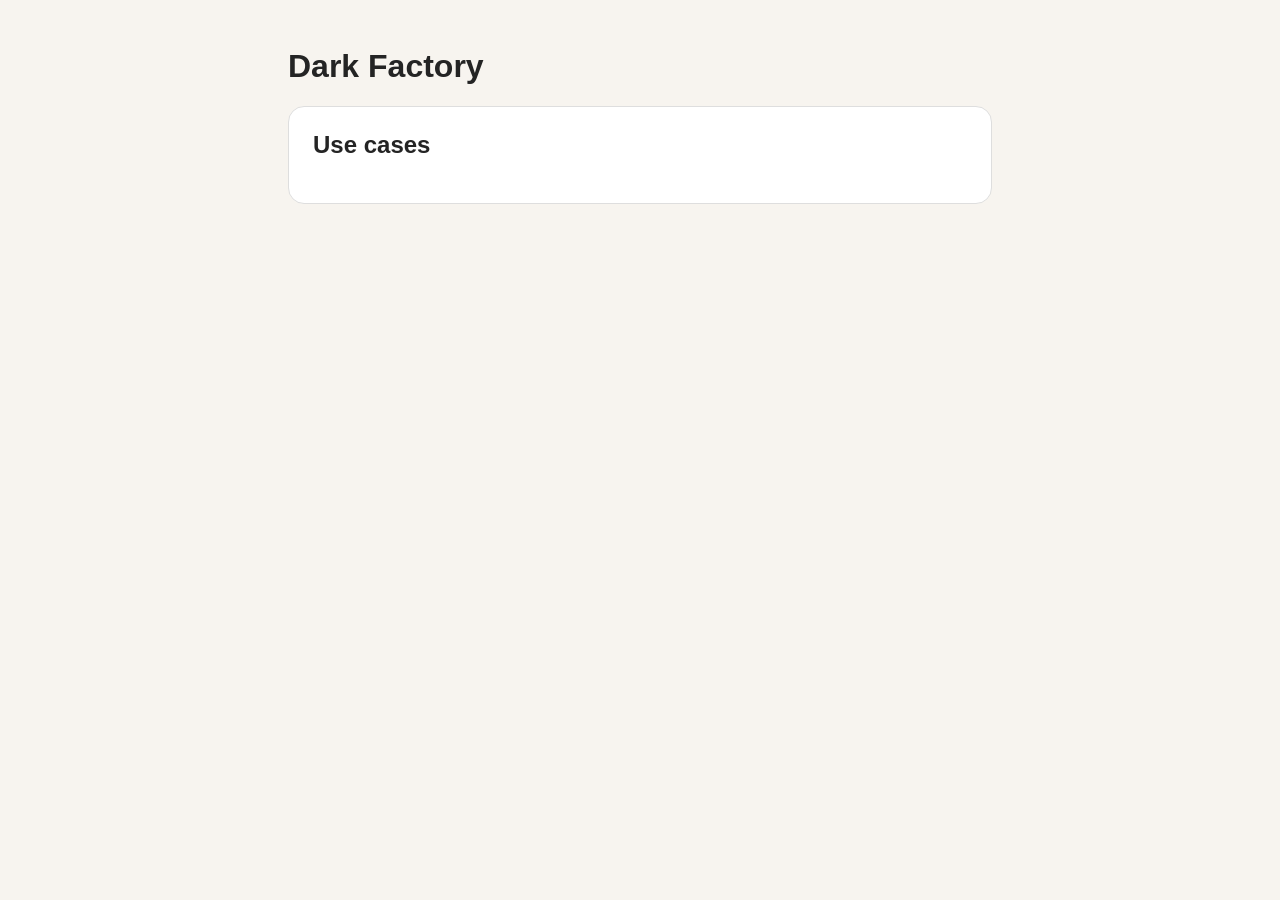
==== scripts/pages-index.html @ cdaf300a "Publish use cases to GitHub Pages Co-authored-by: Copilot App <223556219+Copilot@users.noreply.githu" ====
<!doctype html>
<html lang="en">
<head>
  <meta charset="utf-8">
  <meta name="viewport" content="width=device-width, initial-scale=1">
  <title>Dark Factory use cases</title>
  <script>
    (() => {
      const param = new URLSearchParams(window.location.search).get("clawpilotTheme");
      const theme =
        param || (window.matchMedia("(prefers-color-scheme: dark)").matches ? "dark" : "light");
      document.documentElement.setAttribute("data-theme", theme);
    })();
  </script>
  <style>
    :root {
      color-scheme: light;
      --cp-bg: #f7f4ef;
      --cp-bg-elevated: #fcfbf8;
      --cp-surface: #ffffff;
      --cp-surface-soft: #f5f5f5;
      --cp-border: #dedede;
      --cp-border-strong: #919191;
      --cp-text: #242424;
      --cp-text-muted: #5c5c5c;
      --cp-text-soft: #6f6f6f;
      --cp-accent: #b11f4b;
      --cp-accent-hover: #9a1a41;
      --cp-accent-soft: rgba(177, 31, 75, 0.08);
      --cp-accent-fg: #ffffff;
      --cp-success: #16a34a;
      --cp-danger: #dc2626;
      --cp-warning: #f59e0b;
      --cp-link: #0078d4;
      --cp-shadow: 0 18px 48px rgba(0, 0, 0, 0.12);
      --cp-overlay: rgba(255, 255, 255, 0.8);
      --cp-panel: rgba(255, 255, 255, 0.86);
      --cp-panel-strong: rgba(255, 255, 255, 0.96);
      --cp-sheen: rgba(255, 255, 255, 0.55);
      --cp-highlight: rgba(177, 31, 75, 0.12);
    }
    html[data-theme="dark"] {
      color-scheme: dark;
      --cp-bg: #3d3b3a;
      --cp-bg-elevated: #343231;
      --cp-surface: #292929;
      --cp-surface-soft: #2e2e2e;
      --cp-border: #474747;
      --cp-border-strong: #5f5f5f;
      --cp-text: #dedede;
      --cp-text-muted: #919191;
      --cp-text-soft: #b0b0b0;
      --cp-accent: #fd8ea1;
      --cp-accent-hover: #fb7b91;
      --cp-accent-soft: rgba(253, 142, 161, 0.14);
      --cp-accent-fg: #1a1a1a;
      --cp-success: #4ade80;
      --cp-danger: #f87171;
      --cp-warning: #fbbf24;
      --cp-link: #4da6ff;
      --cp-shadow: 0 18px 48px rgba(0, 0, 0, 0.32);
      --cp-overlay: rgba(41, 41, 41, 0.88);
      --cp-panel: rgba(41, 41, 41, 0.72);
      --cp-panel-strong: rgba(41, 41, 41, 0.96);
      --cp-sheen: rgba(255, 255, 255, 0.04);
      --cp-highlight: rgba(253, 142, 161, 0.12);
    }
    body {
      margin: 0;
      background: var(--cp-bg);
      color: var(--cp-text);
      font-family: "Segoe UI", Aptos, Calibri, -apple-system, BlinkMacSystemFont, sans-serif;
    }
    main { max-width: 44rem; margin: 3rem auto; padding: 0 1.5rem; }
    section {
      background: var(--cp-surface);
      border: 1px solid var(--cp-border);
      border-radius: 16px;
      padding: 1.5rem;
    }
    h2 { margin-top: 0; }
    li + li { margin-top: 0.5rem; }
    a { color: var(--cp-accent); }
    a:hover { color: var(--cp-accent-hover); }
    a:focus-visible { outline: 2px solid var(--cp-accent); outline-offset: 4px; }
  </style>
</head>
<body>
  <main>
    <h1>Dark Factory</h1>
    <section aria-labelledby="use-cases">
      <h2 id="use-cases">Use cases</h2>
      <!-- USE_CASE_CATALOG -->
    </section>
  </main>
</body>
</html>
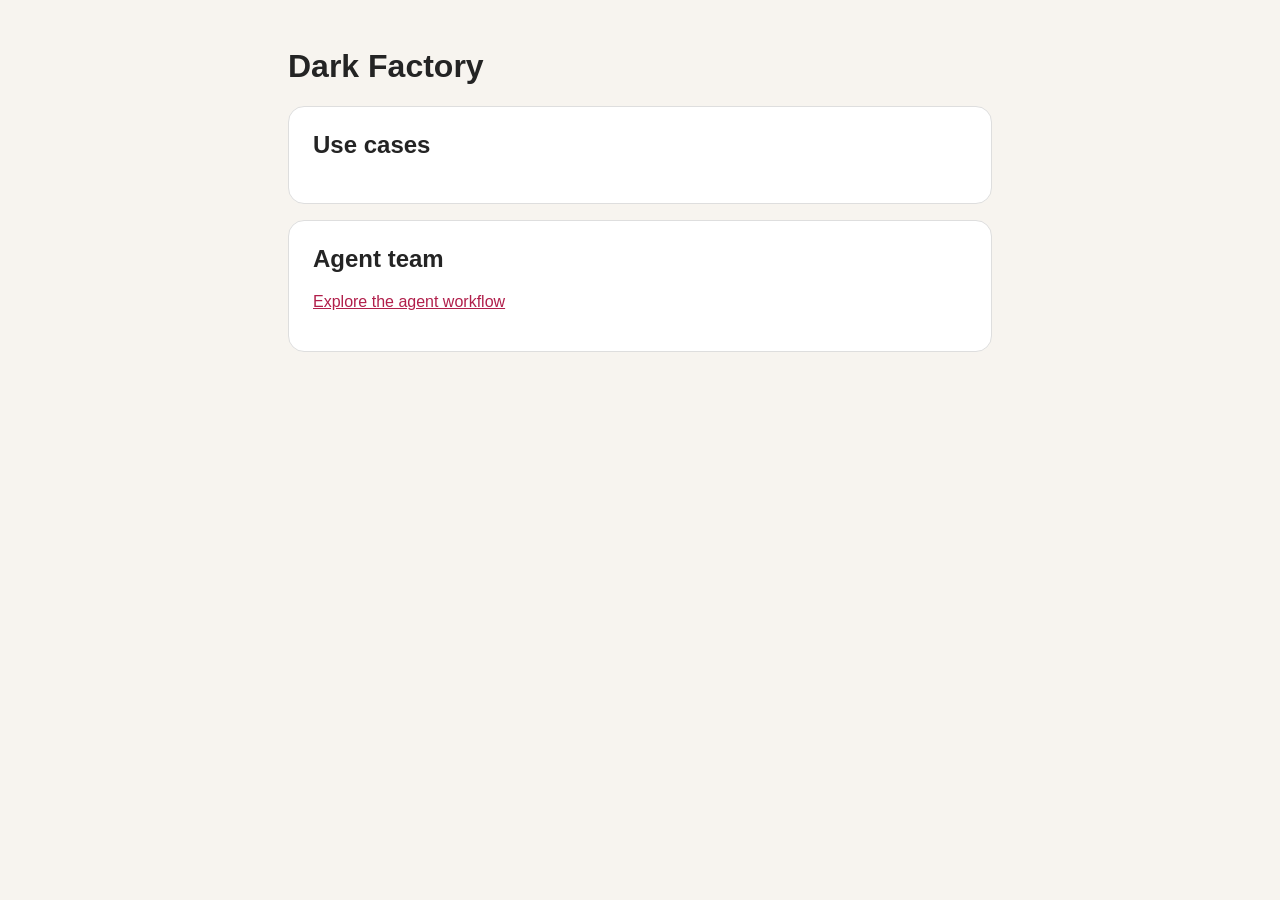
==== commit b04bb1bd: "Visualize the agent workflow on GitHub Pages Co-authored-by: copilot-swe-agent[bot] <198982749+Copil" ====
--- a/scripts/pages-index.html
+++ b/scripts/pages-index.html
@@ -78,6 +78,7 @@
       border-radius: 16px;
       padding: 1.5rem;
     }
+    section + section { margin-top: 1rem; }
     h2 { margin-top: 0; }
     li + li { margin-top: 0.5rem; }
     a { color: var(--cp-accent); }
@@ -92,6 +93,10 @@
       <h2 id="use-cases">Use cases</h2>
       <!-- USE_CASE_CATALOG -->
     </section>
+    <section aria-labelledby="agent-team">
+      <h2 id="agent-team">Agent team</h2>
+      <p><a href="agent-workflow.html">Explore the agent workflow</a></p>
+    </section>
   </main>
 </body>
 </html>
